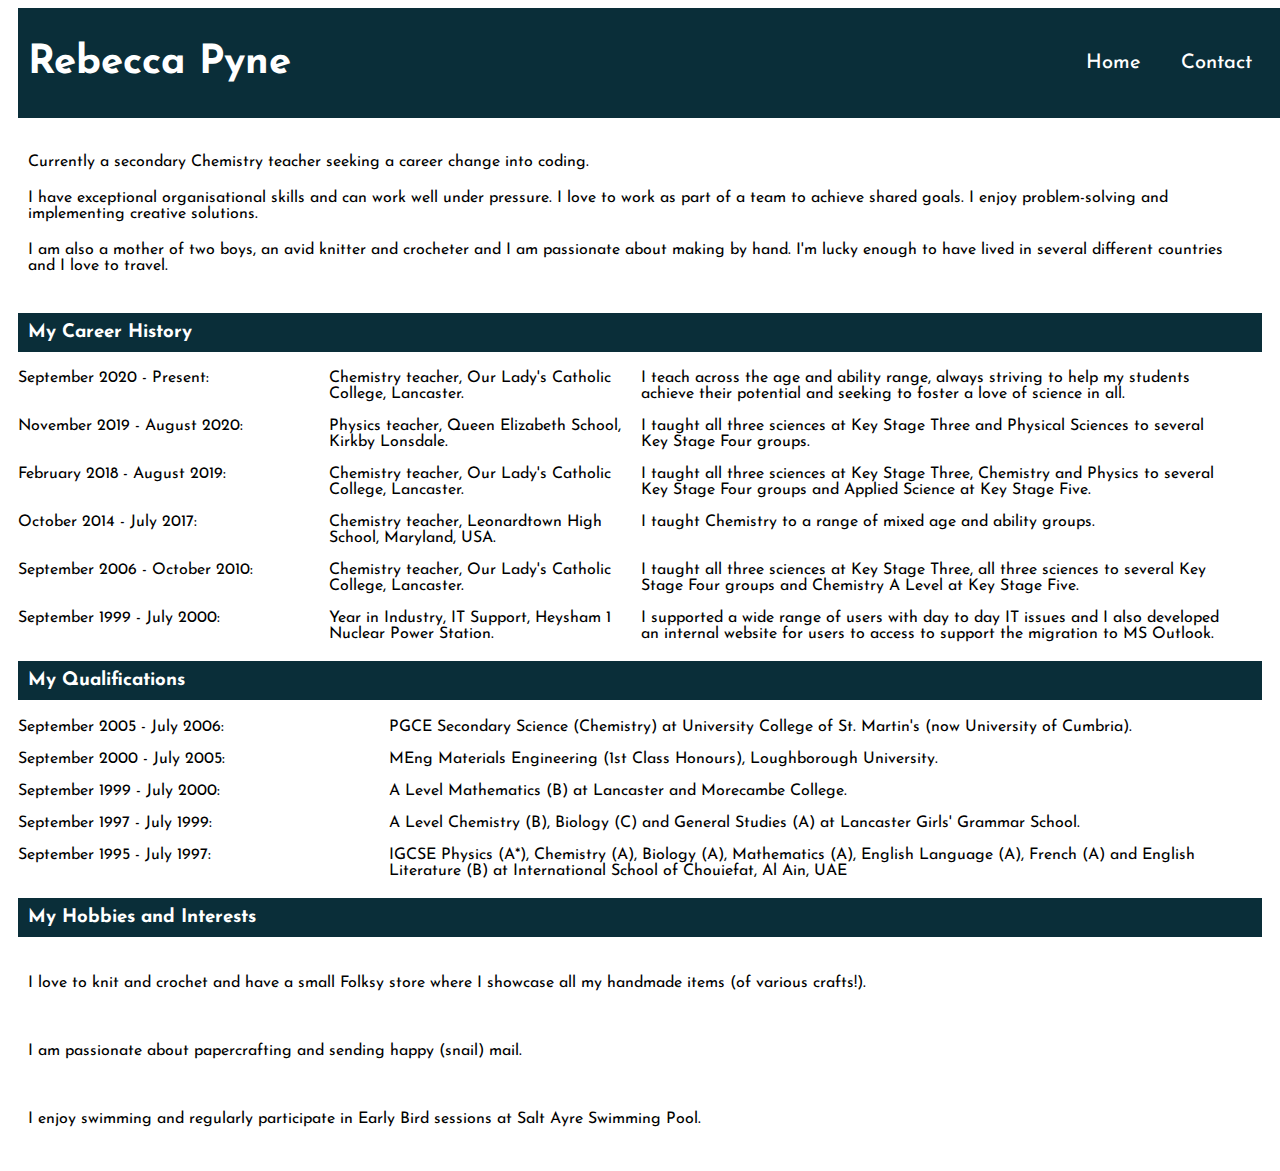
==== css_rebeccapyne/index.html @ 85d3a87f "Improved use of css incl. an attempt at responsive design" ====
<!DOCTYPE html>
<html lang="en">
<head>
    <meta charset="UTF-8">
    <meta http-equiv="X-UA-Compatible" content="IE=edge">
   
   
    <meta name="viewport" content="width=device-width, initial-scale=1.0">
    <link rel="stylesheet" href="styles/styles.css">
    <link rel="stylesheet" href="styles/navbar.css">
    
    <link rel="preconnect" href="https://fonts.googleapis.com/css2" />
    <link rel="preconnect" href="https://fonts.gstatic.com" crossorigin />
      <link rel="stylesheet"
      href="https://fonts.googleapis.com/css2?family=Josefin+Sans">

    <title>About me</title>
</head>
<body>
    <header>
        <nav class="navbar">
          <div class="logocontainer">
            <a href="index.html" class="logo">Rebecca Pyne</a>
          </div>
          <ul class="menu">
            <li><a href="index.html">Home</a></li>
            <li><a href="contact.html">Contact</a></li>
          </ul>
        </nav>
      </header>
    <section><div>
        <p class="blurb">
            <span>Currently a secondary Chemistry teacher seeking a career change into coding.  </span>
            <span>I have exceptional organisational skills and can work well under pressure. I love to work as part of a team to achieve shared goals. I enjoy problem-solving and implementing creative solutions. </span>
            <span>I am also a mother of two boys, an avid knitter and crocheter and I am passionate about making by hand. I'm lucky enough to have lived in several different countries and I love to travel.</span>
        </p>
    </div>
    <h3><label for="workexp">My Career History</label></h3>
    <div><ul class="dated">
        <li>September 2020 - Present:</li><li>Chemistry teacher, Our Lady's Catholic College, Lancaster.</li><li> I teach across the age and ability range, always striving to help my students achieve their potential and seeking to foster a love of science in all. </li>
        <li>November 2019 - August 2020:</li><li>Physics teacher, Queen Elizabeth School, Kirkby Lonsdale.</li><li> I taught all three sciences at Key Stage Three and Physical Sciences to several Key Stage Four groups. </li>
        <li>February 2018 - August 2019:</li><li>Chemistry teacher, Our Lady's Catholic College, Lancaster.</li><li> I taught all three sciences at Key Stage Three, Chemistry and Physics to several Key Stage Four groups and Applied Science at Key Stage Five.</li>
        <li>October 2014 - July 2017:</li><li>Chemistry teacher, Leonardtown High School, Maryland, USA.</li><li> I taught Chemistry to a range of mixed age and ability groups. </li>
        <li>September 2006 - October 2010:</li><li>Chemistry teacher, Our Lady's Catholic College, Lancaster.</li><li> I taught all three sciences at Key Stage Three, all three sciences to several Key Stage Four groups and Chemistry A Level at Key Stage Five.</li>
        <li>September 1999 - July 2000:</li><li>Year in Industry, IT Support, Heysham 1 Nuclear Power Station.</li><li> I supported a wide range of users with day to day IT issues and I also developed an internal website for users to access to support the migration to MS Outlook.</li>
    </ul></div>
    <h3><label for="quals">My Qualifications</label></h3>
    <ul class="quals">
        <li>September 2005 - July 2006:</li><li>  PGCE Secondary Science (Chemistry) at University College of St. Martin's (now University of Cumbria). </li>
        <li>September 2000 - July 2005:</li><li>  MEng Materials Engineering (1st Class Honours), Loughborough University.</li>
        <li>September 1999 - July 2000:</li><li> A Level Mathematics (B) at Lancaster and Morecambe College.</li>
        <li>September 1997 - July 1999:</li><li> A Level Chemistry (B), Biology (C) and General Studies (A) at Lancaster Girls' Grammar School.</li>
        <li>September 1995 - July 1997:</li><li>  IGCSE Physics (A*), Chemistry (A), Biology (A), Mathematics (A), English Language (A), French (A) and English Literature (B) at International School of Chouiefat, Al Ain, UAE</li>
        
    </ul>
    <h3><label for="hobbies">My Hobbies and Interests</label></h3>
    <p class="blurb">
        <span>I love to knit and crochet and have a small Folksy store where I showcase all my handmade items (of various crafts!).</span><br /><br />
        <span>I am passionate about papercrafting and sending happy (snail) mail.</span><br /><br />
        <span>I enjoy swimming and regularly participate in Early Bird sessions at Salt Ayre Swimming Pool.</span>
    </p>
    </section>
</body>
</html>
---- css_rebeccapyne/styles/styles.css ----
body {
    font-family: 'Josefin Sans', sans-serif;
    padding-left: 10px;
    padding-right: 10px;
    max-width: 100%;
    align-content: center;
    width:100;
  }
section {
    max-width: 100%;
    align-content: center;

  }

h3 {
  background-color: #0a2e39;
  color: white;
  height: 100%;
  padding: 10px;
}

ul {
    list-style-type: none;
      }  

.blurb {
  display: flex;
  flex-direction: column;
  padding-top:10px;
  padding-bottom:10px;
  padding-left: 0%;
  padding-right: 0%;

}

span {
  margin: 10px;
}

.dated {
  display: grid;
  grid-template-rows: auto auto auto auto;
  grid-template-columns: 25% 25% 50%;
  column-gap: 1em;
  row-gap: 1em;
  max-width: 95%;
  padding:0%;
}

form {
  padding: 10px;
}

.quals {
  display: grid;
  grid-template-rows: auto auto auto auto;
  grid-template-columns: 30% 70%;
  column-gap: 1em;
  row-gap: 1em;
  max-width: 95%;
  padding:0%;
}

/* responsive design */
@media screen and (max-width: 640px){
body {
  font-size: 11pt;

} 
.dated .quals {
  column-gap: 5px;
  row-gap: 5px;
  
}
  span {
    margin:5px;
  }
textarea {
  max-width: 100%;
}
}
---- css_rebeccapyne/styles/navbar.css ----
.navbar {
    width: 100%;
    height: 30px;
    display: flex;
    justify-content: space-between;
    align-items: center;
    background:#0a2e39;
    padding-top: 40px;
    padding-bottom: 40px;
    padding-left: 10px;
    padding-right: 10px;
}

.logo {
    width: 100px;
    height: 50px;
    color: white;
    font-size: 40px;
    text-decoration: none;
    font-weight: 800;
}

.menu{
    display: flex;
    flex-direction: row;
}
.menu > li{
    list-style: none;
    margin: 0 10px;
}
.menu > li > a{
    color: white;
    text-decoration: none;
    padding: 10px;
    font-size: 20px;
    font-weight: 500;
    transition: all 0.3s ease;
}



/* responsive design */
@media screen and (max-width: 640px){
    .navbar{
        flex-direction: row;
        overflow: visible;
        justify-content:center;
        align-items: start;
    }
    .logocontainer{
        width: 100%;
        display: flex;
        justify-content: space-between;
        align-items: start;
    }
    .logo{
   
        font-size: 25pt;
    }
    .menu{
        flex-direction: row;
        font-size: 15pt;
    }
    .menu > li > a{
        padding: 5px
        
    }
}
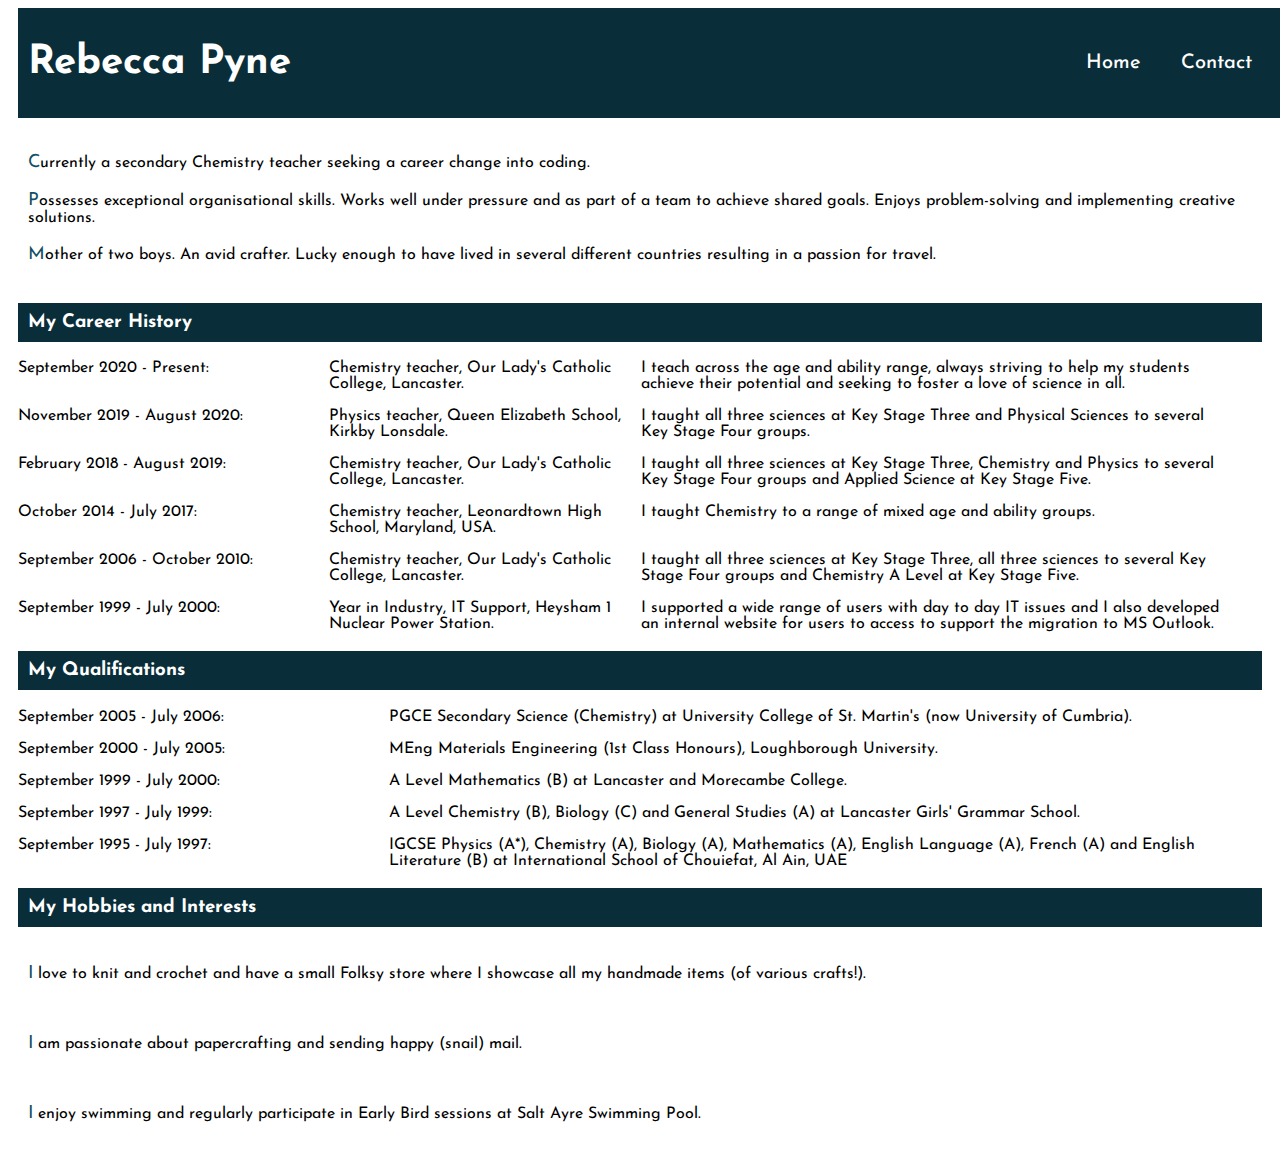
==== commit 94851094: "Added styles to reflect contents of 19th Jan session on CSS." ====
--- a/css_rebeccapyne/index.html
+++ b/css_rebeccapyne/index.html
@@ -31,8 +31,8 @@
     <section><div>
         <p class="blurb">
             <span>Currently a secondary Chemistry teacher seeking a career change into coding.  </span>
-            <span>I have exceptional organisational skills and can work well under pressure. I love to work as part of a team to achieve shared goals. I enjoy problem-solving and implementing creative solutions. </span>
-            <span>I am also a mother of two boys, an avid knitter and crocheter and I am passionate about making by hand. I'm lucky enough to have lived in several different countries and I love to travel.</span>
+            <span>Possesses exceptional organisational skills. Works well under pressure and as part of a team to achieve shared goals. Enjoys problem-solving and implementing creative solutions. </span>
+            <span>Mother of two boys. An avid crafter. Lucky enough to have lived in several different countries resulting in a passion for travel.</span>
         </p>
     </div>
     <h3><label for="workexp">My Career History</label></h3>
--- a/css_rebeccapyne/styles/styles.css
+++ b/css_rebeccapyne/styles/styles.css
@@ -21,7 +21,12 @@
 
 ul {
     list-style-type: none;
-      }  
+      }
+
+ul > li:hover {
+    color:#114f62;
+      }
+        
 
 .blurb {
   display: flex;
@@ -30,11 +35,18 @@
   padding-bottom:10px;
   padding-left: 0%;
   padding-right: 0%;
+  
 
 }
 
 span {
   margin: 10px;
+
+}
+
+span::first-letter {
+  color: #114f62;
+  font-size: large;
 }
 
 .dated {
--- a/css_rebeccapyne/styles/navbar.css
+++ b/css_rebeccapyne/styles/navbar.css
@@ -35,8 +35,8 @@
     font-size: 20px;
     font-weight: 500;
     transition: all 0.3s ease;
+
 }
-
 
 
 /* responsive design */
